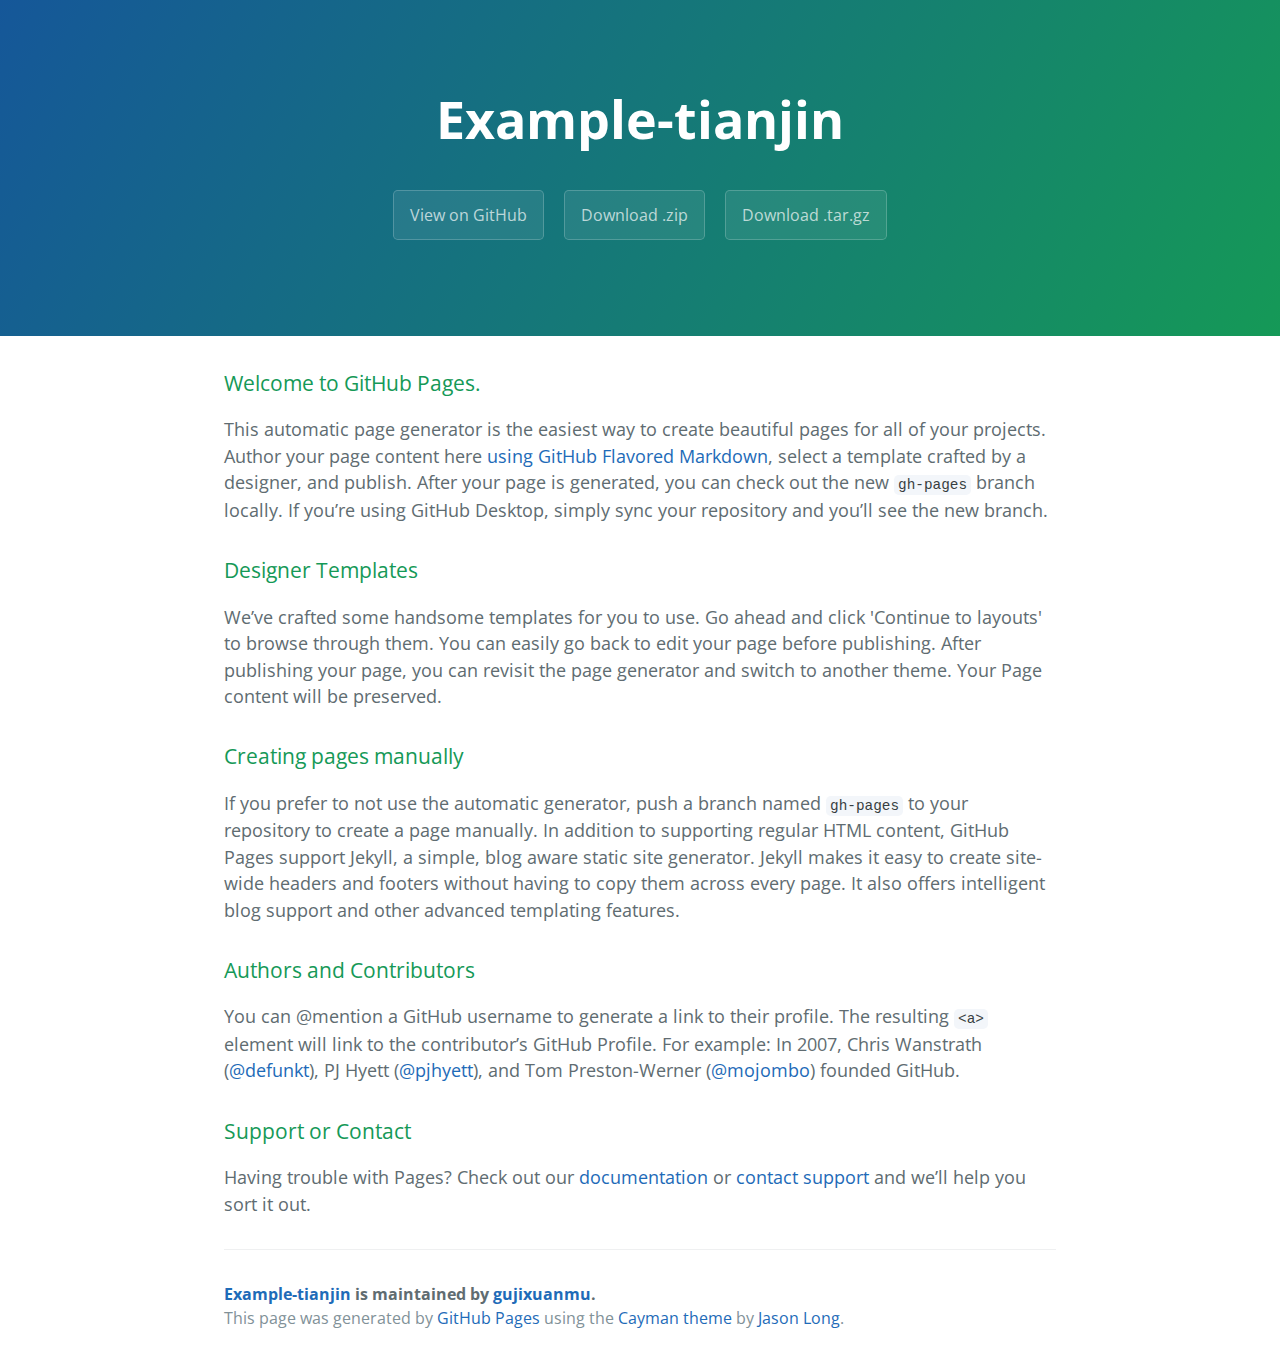
==== index.html @ ce623e88 "Create gh-pages branch via GitHub" ====
<!DOCTYPE html>
<html lang="en-us">
  <head>
    <meta charset="UTF-8">
    <title>Example-tianjin by gujixuanmu</title>
    <meta name="viewport" content="width=device-width, initial-scale=1">
    <link rel="stylesheet" type="text/css" href="stylesheets/normalize.css" media="screen">
    <link href='https://fonts.googleapis.com/css?family=Open+Sans:400,700' rel='stylesheet' type='text/css'>
    <link rel="stylesheet" type="text/css" href="stylesheets/stylesheet.css" media="screen">
    <link rel="stylesheet" type="text/css" href="stylesheets/github-light.css" media="screen">
  </head>
  <body>
    <section class="page-header">
      <h1 class="project-name">Example-tianjin</h1>
      <h2 class="project-tagline"></h2>
      <a href="https://github.com/gujixuanmu/example-tianjin" class="btn">View on GitHub</a>
      <a href="https://github.com/gujixuanmu/example-tianjin/zipball/master" class="btn">Download .zip</a>
      <a href="https://github.com/gujixuanmu/example-tianjin/tarball/master" class="btn">Download .tar.gz</a>
    </section>

    <section class="main-content">
      <h3>
<a id="welcome-to-github-pages" class="anchor" href="#welcome-to-github-pages" aria-hidden="true"><span aria-hidden="true" class="octicon octicon-link"></span></a>Welcome to GitHub Pages.</h3>

<p>This automatic page generator is the easiest way to create beautiful pages for all of your projects. Author your page content here <a href="https://guides.github.com/features/mastering-markdown/">using GitHub Flavored Markdown</a>, select a template crafted by a designer, and publish. After your page is generated, you can check out the new <code>gh-pages</code> branch locally. If you’re using GitHub Desktop, simply sync your repository and you’ll see the new branch.</p>

<h3>
<a id="designer-templates" class="anchor" href="#designer-templates" aria-hidden="true"><span aria-hidden="true" class="octicon octicon-link"></span></a>Designer Templates</h3>

<p>We’ve crafted some handsome templates for you to use. Go ahead and click 'Continue to layouts' to browse through them. You can easily go back to edit your page before publishing. After publishing your page, you can revisit the page generator and switch to another theme. Your Page content will be preserved.</p>

<h3>
<a id="creating-pages-manually" class="anchor" href="#creating-pages-manually" aria-hidden="true"><span aria-hidden="true" class="octicon octicon-link"></span></a>Creating pages manually</h3>

<p>If you prefer to not use the automatic generator, push a branch named <code>gh-pages</code> to your repository to create a page manually. In addition to supporting regular HTML content, GitHub Pages support Jekyll, a simple, blog aware static site generator. Jekyll makes it easy to create site-wide headers and footers without having to copy them across every page. It also offers intelligent blog support and other advanced templating features.</p>

<h3>
<a id="authors-and-contributors" class="anchor" href="#authors-and-contributors" aria-hidden="true"><span aria-hidden="true" class="octicon octicon-link"></span></a>Authors and Contributors</h3>

<p>You can @mention a GitHub username to generate a link to their profile. The resulting <code>&lt;a&gt;</code> element will link to the contributor’s GitHub Profile. For example: In 2007, Chris Wanstrath (<a href="https://github.com/defunkt" class="user-mention">@defunkt</a>), PJ Hyett (<a href="https://github.com/pjhyett" class="user-mention">@pjhyett</a>), and Tom Preston-Werner (<a href="https://github.com/mojombo" class="user-mention">@mojombo</a>) founded GitHub.</p>

<h3>
<a id="support-or-contact" class="anchor" href="#support-or-contact" aria-hidden="true"><span aria-hidden="true" class="octicon octicon-link"></span></a>Support or Contact</h3>

<p>Having trouble with Pages? Check out our <a href="https://help.github.com/pages">documentation</a> or <a href="https://github.com/contact">contact support</a> and we’ll help you sort it out.</p>

      <footer class="site-footer">
        <span class="site-footer-owner"><a href="https://github.com/gujixuanmu/example-tianjin">Example-tianjin</a> is maintained by <a href="https://github.com/gujixuanmu">gujixuanmu</a>.</span>

        <span class="site-footer-credits">This page was generated by <a href="https://pages.github.com">GitHub Pages</a> using the <a href="https://github.com/jasonlong/cayman-theme">Cayman theme</a> by <a href="https://twitter.com/jasonlong">Jason Long</a>.</span>
      </footer>

    </section>

  
  </body>
</html>
---- stylesheets/stylesheet.css ----
* {
  box-sizing: border-box; }

body {
  padding: 0;
  margin: 0;
  font-family: "Open Sans", "Helvetica Neue", Helvetica, Arial, sans-serif;
  font-size: 16px;
  line-height: 1.5;
  color: #606c71; }

a {
  color: #1e6bb8;
  text-decoration: none; }
  a:hover {
    text-decoration: underline; }

.btn {
  display: inline-block;
  margin-bottom: 1rem;
  color: rgba(255, 255, 255, 0.7);
  background-color: rgba(255, 255, 255, 0.08);
  border-color: rgba(255, 255, 255, 0.2);
  border-style: solid;
  border-width: 1px;
  border-radius: 0.3rem;
  transition: color 0.2s, background-color 0.2s, border-color 0.2s; }
  .btn + .btn {
    margin-left: 1rem; }

.btn:hover {
  color: rgba(255, 255, 255, 0.8);
  text-decoration: none;
  background-color: rgba(255, 255, 255, 0.2);
  border-color: rgba(255, 255, 255, 0.3); }

@media screen and (min-width: 64em) {
  .btn {
    padding: 0.75rem 1rem; } }

@media screen and (min-width: 42em) and (max-width: 64em) {
  .btn {
    padding: 0.6rem 0.9rem;
    font-size: 0.9rem; } }

@media screen and (max-width: 42em) {
  .btn {
    display: block;
    width: 100%;
    padding: 0.75rem;
    font-size: 0.9rem; }
    .btn + .btn {
      margin-top: 1rem;
      margin-left: 0; } }

.page-header {
  color: #fff;
  text-align: center;
  background-color: #159957;
  background-image: linear-gradient(120deg, #155799, #159957); }

@media screen and (min-width: 64em) {
  .page-header {
    padding: 5rem 6rem; } }

@media screen and (min-width: 42em) and (max-width: 64em) {
  .page-header {
    padding: 3rem 4rem; } }

@media screen and (max-width: 42em) {
  .page-header {
    padding: 2rem 1rem; } }

.project-name {
  margin-top: 0;
  margin-bottom: 0.1rem; }

@media screen and (min-width: 64em) {
  .project-name {
    font-size: 3.25rem; } }

@media screen and (min-width: 42em) and (max-width: 64em) {
  .project-name {
    font-size: 2.25rem; } }

@media screen and (max-width: 42em) {
  .project-name {
    font-size: 1.75rem; } }

.project-tagline {
  margin-bottom: 2rem;
  font-weight: normal;
  opacity: 0.7; }

@media screen and (min-width: 64em) {
  .project-tagline {
    font-size: 1.25rem; } }

@media screen and (min-width: 42em) and (max-width: 64em) {
  .project-tagline {
    font-size: 1.15rem; } }

@media screen and (max-width: 42em) {
  .project-tagline {
    font-size: 1rem; } }

.main-content :first-child {
  margin-top: 0; }
.main-content img {
  max-width: 100%; }
.main-content h1, .main-content h2, .main-content h3, .main-content h4, .main-content h5, .main-content h6 {
  margin-top: 2rem;
  margin-bottom: 1rem;
  font-weight: normal;
  color: #159957; }
.main-content p {
  margin-bottom: 1em; }
.main-content code {
  padding: 2px 4px;
  font-family: Consolas, "Liberation Mono", Menlo, Courier, monospace;
  font-size: 0.9rem;
  color: #383e41;
  background-color: #f3f6fa;
  border-radius: 0.3rem; }
.main-content pre {
  padding: 0.8rem;
  margin-top: 0;
  margin-bottom: 1rem;
  font: 1rem Consolas, "Liberation Mono", Menlo, Courier, monospace;
  color: #567482;
  word-wrap: normal;
  background-color: #f3f6fa;
  border: solid 1px #dce6f0;
  border-radius: 0.3rem; }
  .main-content pre > code {
    padding: 0;
    margin: 0;
    font-size: 0.9rem;
    color: #567482;
    word-break: normal;
    white-space: pre;
    background: transparent;
    border: 0; }
.main-content .highlight {
  margin-bottom: 1rem; }
  .main-content .highlight pre {
    margin-bottom: 0;
    word-break: normal; }
.main-content .highlight pre, .main-content pre {
  padding: 0.8rem;
  overflow: auto;
  font-size: 0.9rem;
  line-height: 1.45;
  border-radius: 0.3rem; }
.main-content pre code, .main-content pre tt {
  display: inline;
  max-width: initial;
  padding: 0;
  margin: 0;
  overflow: initial;
  line-height: inherit;
  word-wrap: normal;
  background-color: transparent;
  border: 0; }
  .main-content pre code:before, .main-content pre code:after, .main-content pre tt:before, .main-content pre tt:after {
    content: normal; }
.main-content ul, .main-content ol {
  margin-top: 0; }
.main-content blockquote {
  padding: 0 1rem;
  margin-left: 0;
  color: #819198;
  border-left: 0.3rem solid #dce6f0; }
  .main-content blockquote > :first-child {
    margin-top: 0; }
  .main-content blockquote > :last-child {
    margin-bottom: 0; }
.main-content table {
  display: block;
  width: 100%;
  overflow: auto;
  word-break: normal;
  word-break: keep-all; }
  .main-content table th {
    font-weight: bold; }
  .main-content table th, .main-content table td {
    padding: 0.5rem 1rem;
    border: 1px solid #e9ebec; }
.main-content dl {
  padding: 0; }
  .main-content dl dt {
    padding: 0;
    margin-top: 1rem;
    font-size: 1rem;
    font-weight: bold; }
  .main-content dl dd {
    padding: 0;
    margin-bottom: 1rem; }
.main-content hr {
  height: 2px;
  padding: 0;
  margin: 1rem 0;
  background-color: #eff0f1;
  border: 0; }

@media screen and (min-width: 64em) {
  .main-content {
    max-width: 64rem;
    padding: 2rem 6rem;
    margin: 0 auto;
    font-size: 1.1rem; } }

@media screen and (min-width: 42em) and (max-width: 64em) {
  .main-content {
    padding: 2rem 4rem;
    font-size: 1.1rem; } }

@media screen and (max-width: 42em) {
  .main-content {
    padding: 2rem 1rem;
    font-size: 1rem; } }

.site-footer {
  padding-top: 2rem;
  margin-top: 2rem;
  border-top: solid 1px #eff0f1; }

.site-footer-owner {
  display: block;
  font-weight: bold; }

.site-footer-credits {
  color: #819198; }

@media screen and (min-width: 64em) {
  .site-footer {
    font-size: 1rem; } }

@media screen and (min-width: 42em) and (max-width: 64em) {
  .site-footer {
    font-size: 1rem; } }

@media screen and (max-width: 42em) {
  .site-footer {
    font-size: 0.9rem; } }
---- stylesheets/github-light.css ----
/*
The MIT License (MIT)

Copyright (c) 2016 GitHub, Inc.

Permission is hereby granted, free of charge, to any person obtaining a copy
of this software and associated documentation files (the "Software"), to deal
in the Software without restriction, including without limitation the rights
to use, copy, modify, merge, publish, distribute, sublicense, and/or sell
copies of the Software, and to permit persons to whom the Software is
furnished to do so, subject to the following conditions:

The above copyright notice and this permission notice shall be included in all
copies or substantial portions of the Software.

THE SOFTWARE IS PROVIDED "AS IS", WITHOUT WARRANTY OF ANY KIND, EXPRESS OR
IMPLIED, INCLUDING BUT NOT LIMITED TO THE WARRANTIES OF MERCHANTABILITY,
FITNESS FOR A PARTICULAR PURPOSE AND NONINFRINGEMENT. IN NO EVENT SHALL THE
AUTHORS OR COPYRIGHT HOLDERS BE LIABLE FOR ANY CLAIM, DAMAGES OR OTHER
LIABILITY, WHETHER IN AN ACTION OF CONTRACT, TORT OR OTHERWISE, ARISING FROM,
OUT OF OR IN CONNECTION WITH THE SOFTWARE OR THE USE OR OTHER DEALINGS IN THE
SOFTWARE.

*/

.pl-c /* comment */ {
  color: #969896;
}

.pl-c1 /* constant, variable.other.constant, support, meta.property-name, support.constant, support.variable, meta.module-reference, markup.raw, meta.diff.header */,
.pl-s .pl-v /* string variable */ {
  color: #0086b3;
}

.pl-e /* entity */,
.pl-en /* entity.name */ {
  color: #795da3;
}

.pl-smi /* variable.parameter.function, storage.modifier.package, storage.modifier.import, storage.type.java, variable.other */,
.pl-s .pl-s1 /* string source */ {
  color: #333;
}

.pl-ent /* entity.name.tag */ {
  color: #63a35c;
}

.pl-k /* keyword, storage, storage.type */ {
  color: #a71d5d;
}

.pl-s /* string */,
.pl-pds /* punctuation.definition.string, string.regexp.character-class */,
.pl-s .pl-pse .pl-s1 /* string punctuation.section.embedded source */,
.pl-sr /* string.regexp */,
.pl-sr .pl-cce /* string.regexp constant.character.escape */,
.pl-sr .pl-sre /* string.regexp source.ruby.embedded */,
.pl-sr .pl-sra /* string.regexp string.regexp.arbitrary-repitition */ {
  color: #183691;
}

.pl-v /* variable */ {
  color: #ed6a43;
}

.pl-id /* invalid.deprecated */ {
  color: #b52a1d;
}

.pl-ii /* invalid.illegal */ {
  color: #f8f8f8;
  background-color: #b52a1d;
}

.pl-sr .pl-cce /* string.regexp constant.character.escape */ {
  font-weight: bold;
  color: #63a35c;
}

.pl-ml /* markup.list */ {
  color: #693a17;
}

.pl-mh /* markup.heading */,
.pl-mh .pl-en /* markup.heading entity.name */,
.pl-ms /* meta.separator */ {
  font-weight: bold;
  color: #1d3e81;
}

.pl-mq /* markup.quote */ {
  color: #008080;
}

.pl-mi /* markup.italic */ {
  font-style: italic;
  color: #333;
}

.pl-mb /* markup.bold */ {
  font-weight: bold;
  color: #333;
}

.pl-md /* markup.deleted, meta.diff.header.from-file */ {
  color: #bd2c00;
  background-color: #ffecec;
}

.pl-mi1 /* markup.inserted, meta.diff.header.to-file */ {
  color: #55a532;
  background-color: #eaffea;
}

.pl-mdr /* meta.diff.range */ {
  font-weight: bold;
  color: #795da3;
}

.pl-mo /* meta.output */ {
  color: #1d3e81;
}
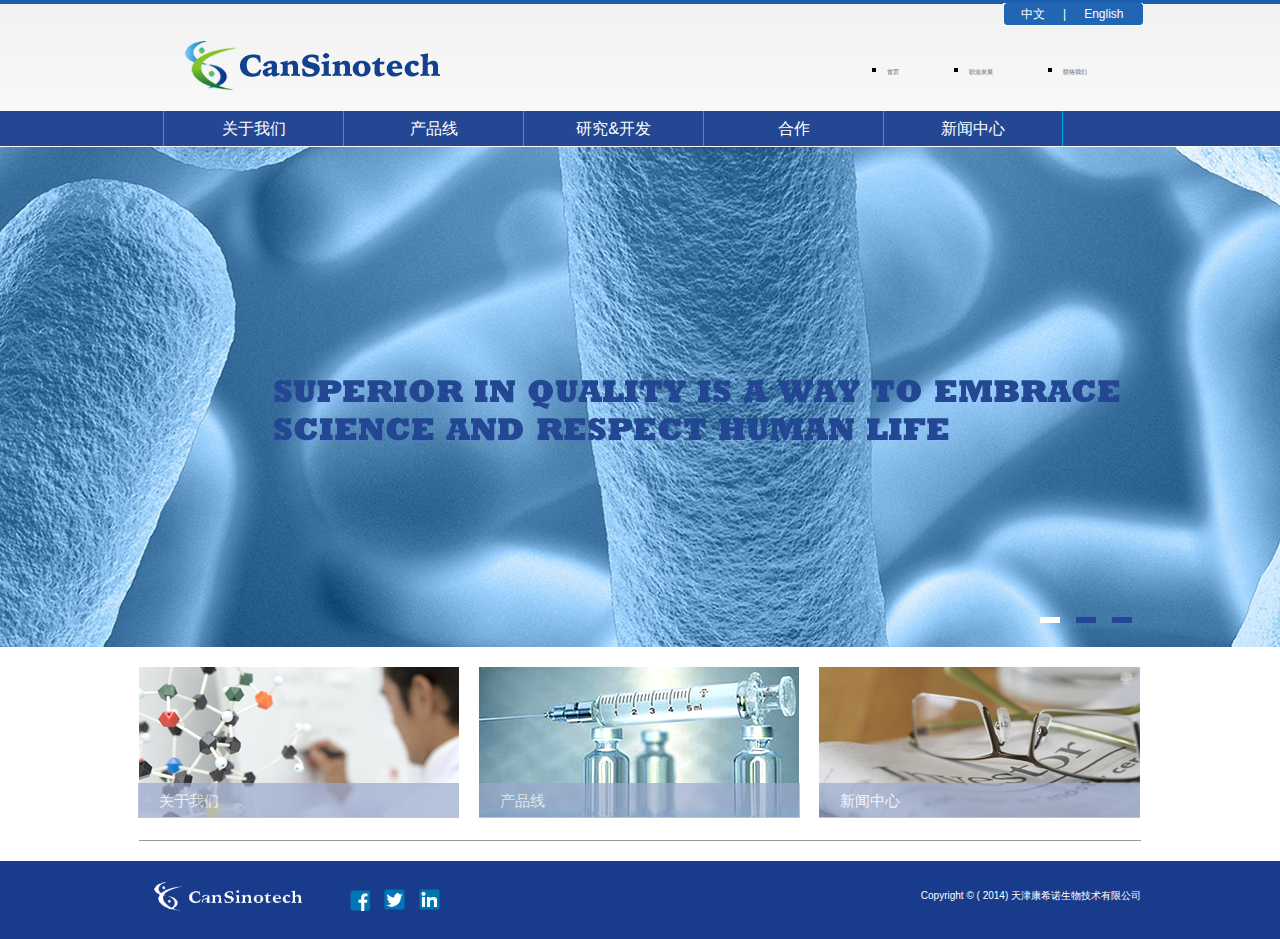
==== commit 17ad7498: "add example-tianjin" ====
--- a/index.html
+++ b/index.html
@@ -1,57 +1,103 @@
 <!DOCTYPE html>
-<html lang="en-us">
-  <head>
+<html>
+<head lang="en">
     <meta charset="UTF-8">
-    <title>Example-tianjin by gujixuanmu</title>
-    <meta name="viewport" content="width=device-width, initial-scale=1">
-    <link rel="stylesheet" type="text/css" href="stylesheets/normalize.css" media="screen">
-    <link href='https://fonts.googleapis.com/css?family=Open+Sans:400,700' rel='stylesheet' type='text/css'>
-    <link rel="stylesheet" type="text/css" href="stylesheets/stylesheet.css" media="screen">
-    <link rel="stylesheet" type="text/css" href="stylesheets/github-light.css" media="screen">
-  </head>
-  <body>
-    <section class="page-header">
-      <h1 class="project-name">Example-tianjin</h1>
-      <h2 class="project-tagline"></h2>
-      <a href="https://github.com/gujixuanmu/example-tianjin" class="btn">View on GitHub</a>
-      <a href="https://github.com/gujixuanmu/example-tianjin/zipball/master" class="btn">Download .zip</a>
-      <a href="https://github.com/gujixuanmu/example-tianjin/tarball/master" class="btn">Download .tar.gz</a>
-    </section>
+    <title>Tianjin CanSino Biotechnology Inc. (CanSino)</title>
+    <meta name="description" content="Tianjin CanSino Biotechnology Inc. (CanSino) " />
+    <meta name="keywords" content="Tianjin CanSino Biotechnology Inc. (CanSino) " />
+    <link rel="stylesheet" href="css/global.css"/>
+    <link rel="stylesheet" href="css/common.css"/>
+    <link rel="stylesheet" href="css/index.css"/>
+    <script type="text/javascript" src="js/capsulation.js"></script>
+    <script type="text/javascript" src="js/mine.js"></script>
+</head>
+<body>
+<!--页眉-->
+<div class="public-header">
+    <div class="public-header-top-container clearfloat">
+        <div class="language"><a href="">中文</a><a href="">|</a><a href="">English</a></div>
+    </div>
+    <div class="public-header-middle-container clearfloat">
+        <div class="public-header-logo"><a href="index.html"></a></div>
+        <div class="public-header-nav ">
+            <ul>
+                <li class="item"><a href="public-header/contactUs.html">联络我们</a></li>
+                <li class="item"><a href="public-header/careerDevelopment.html">职业发展</a></li>
+                <li class="item"><a href="index.html">首页</a></li>
+            </ul>
+        </div>
+    </div>
+    <ul class="public-header-nav2 clearfloat">
+        <li class="item1"><a href="">关于我们</a>
+            <ul id="hdn1">
+                <li class="item hdn"><a href="public-header/companyIntroduce.html">企业介绍</a></li>
+                <li class="item hdn"><a href="">企业文化</a></li>
+                <li class="item hdn"><a href="">领导团队</a></li>
+                <li class="item hdn"><a href="">顾问委员会</a></li>
+                <li class="item hdn"><a href="">企业荣誉</a></li>
+                <li class="item hdn"><a href="">企业责任</a></li>
+            </ul>
+        </li>
+        <li class="item1"><a href="">产品线</a>
+            <ul id="hdn2">
+                <li class="item hdn"><a href="">重组腺病毒结核病疫苗</a></li>
+                <li class="item hdn"><a href="">肺炎结合疫苗</a></li>
+                <li class="item hdn"><a href="">脑膜炎球菌结合疫苗</a></li>
+                <li class="item hdn"><a href="">组分百白破联合疫苗</a></li>
+                <li class="item hdn"><a href="">组分百白破联合疫苗（成人）</a></li>
+                <li class="item hdn"><a href="">组分百白破-Hib联合疫苗</a></li>
+                <li class="item hdn"><a href="">重组肺炎蛋白疫苗</a></li>
+                <li class="item hdn"><a href="">肺炎多糖疫苗</a></li>
+                <li class="item hdn"><a href="">试剂产品</a></li>
+            </ul>
+        </li>
+        <li class="item1"><a href="">研究&开发</a>
+            <ul id="hdn3">
+                <li class="item hdn"><a href="">研发领域</a></li>
+                <li class="item hdn"><a href="">技术平台</a></li>
+            </ul>
+        </li>
 
-    <section class="main-content">
-      <h3>
-<a id="welcome-to-github-pages" class="anchor" href="#welcome-to-github-pages" aria-hidden="true"><span aria-hidden="true" class="octicon octicon-link"></span></a>Welcome to GitHub Pages.</h3>
+        <li class="item1"><a href="">合作</a></li>
+        <li class="item1"><a href="" class="item15">新闻中心</a>
+            <ul id="hdn5">
+                <li class="item hdn"><a href="">公司新闻</a></li>
+                <li class="item hdn"><a href="">行业信息</a></li>
+            </ul>
+        </li>
+    </ul>
+</div>
+<!--banner图片-->
+<div class="index-banner ">
+    <img src="images/banner1.png" alt="banner1图片" class="index-banner1"/>
+    <img src="images/banner2.png" alt="banner2图片" class="index-banner2"/>
+    <img src="images/banner3.png" alt="banner3图片" class="index-banner3"/>
+    <span class="index-banner-icoBox clearfloat">
+        <a href="javascript://" class="firsta"></a>
+        <a href="javascript://"></a>
+        <a href="javascript://"></a>
+    </span>
+</div>
+<!--内容-->
+<div class="index-content ">
+    <div class="index-content-container clearfloat">
+        <a href="" class="index-content-nav1"><img src="images/content-img1.jpg" alt="content-img1"/><p class="index-content-title1">关于我们</p></a>
+        <a href="" class="index-content-nav2"><img src="images/content-img2.jpg" alt="content-img2"/><p class="index-content-title2">产品线</p></a>
+        <a href="" class="index-content-nav3"><img src="images/content-img3.jpg" alt="content-img3"/><p class="index-content-title3">新闻中心</p></a>
+    </div>
+</div>
+<!--页脚-->
+<div class="public-footer">
+    <div class="public-footer-container">
+        <div class="public-footer-logo"><a href="index.html"></a></div>
+        <div class="public-footer-ico clearfloat">
+            <a href="index.html" class="public-footer-ico1"></a>
+            <a href="index.html" class="public-footer-ico2"></a>
+            <a href="index.html" class="public-footer-ico3"></a>
 
-<p>This automatic page generator is the easiest way to create beautiful pages for all of your projects. Author your page content here <a href="https://guides.github.com/features/mastering-markdown/">using GitHub Flavored Markdown</a>, select a template crafted by a designer, and publish. After your page is generated, you can check out the new <code>gh-pages</code> branch locally. If you’re using GitHub Desktop, simply sync your repository and you’ll see the new branch.</p>
-
-<h3>
-<a id="designer-templates" class="anchor" href="#designer-templates" aria-hidden="true"><span aria-hidden="true" class="octicon octicon-link"></span></a>Designer Templates</h3>
-
-<p>We’ve crafted some handsome templates for you to use. Go ahead and click 'Continue to layouts' to browse through them. You can easily go back to edit your page before publishing. After publishing your page, you can revisit the page generator and switch to another theme. Your Page content will be preserved.</p>
-
-<h3>
-<a id="creating-pages-manually" class="anchor" href="#creating-pages-manually" aria-hidden="true"><span aria-hidden="true" class="octicon octicon-link"></span></a>Creating pages manually</h3>
-
-<p>If you prefer to not use the automatic generator, push a branch named <code>gh-pages</code> to your repository to create a page manually. In addition to supporting regular HTML content, GitHub Pages support Jekyll, a simple, blog aware static site generator. Jekyll makes it easy to create site-wide headers and footers without having to copy them across every page. It also offers intelligent blog support and other advanced templating features.</p>
-
-<h3>
-<a id="authors-and-contributors" class="anchor" href="#authors-and-contributors" aria-hidden="true"><span aria-hidden="true" class="octicon octicon-link"></span></a>Authors and Contributors</h3>
-
-<p>You can @mention a GitHub username to generate a link to their profile. The resulting <code>&lt;a&gt;</code> element will link to the contributor’s GitHub Profile. For example: In 2007, Chris Wanstrath (<a href="https://github.com/defunkt" class="user-mention">@defunkt</a>), PJ Hyett (<a href="https://github.com/pjhyett" class="user-mention">@pjhyett</a>), and Tom Preston-Werner (<a href="https://github.com/mojombo" class="user-mention">@mojombo</a>) founded GitHub.</p>
-
-<h3>
-<a id="support-or-contact" class="anchor" href="#support-or-contact" aria-hidden="true"><span aria-hidden="true" class="octicon octicon-link"></span></a>Support or Contact</h3>
-
-<p>Having trouble with Pages? Check out our <a href="https://help.github.com/pages">documentation</a> or <a href="https://github.com/contact">contact support</a> and we’ll help you sort it out.</p>
-
-      <footer class="site-footer">
-        <span class="site-footer-owner"><a href="https://github.com/gujixuanmu/example-tianjin">Example-tianjin</a> is maintained by <a href="https://github.com/gujixuanmu">gujixuanmu</a>.</span>
-
-        <span class="site-footer-credits">This page was generated by <a href="https://pages.github.com">GitHub Pages</a> using the <a href="https://github.com/jasonlong/cayman-theme">Cayman theme</a> by <a href="https://twitter.com/jasonlong">Jason Long</a>.</span>
-      </footer>
-
-    </section>
-
-  
-  </body>
-</html>
+        </div>
+        <p class="public-footer-text">Copyright © ( 2014) 天津康希诺生物技术有限公司</p>
+    </div>
+</div>
+</body>
+</html>--- a/css/global.css
+++ b/css/global.css
@@ -0,0 +1,31 @@
+body,div,ol,ul,li,dd,dt,dl,input,p,span,form,a,h1,h2,h3,h4,h5,h6,textarea{
+    margin: 0;
+    padding: 0;
+    font-family: 'Roboto', 'Helvetica', sans-serif;
+}
+
+ol,ul,li{
+    list-style: none;
+}
+
+a{
+    text-decoration: none;
+    display: block;
+}
+
+img{
+    border: none;
+    display: block;
+}
+
+.clearfloat{
+    zoom: 1;
+}
+
+.clearfloat:after{
+    display: block;
+    clear: both;
+    content: "";
+    visibility: hidden;
+    height: 0;
+}
--- a/css/common.css
+++ b/css/common.css
@@ -0,0 +1,184 @@
+.container{
+
+}
+/*页眉*/
+.public-header{
+    height: 144px;
+    border-top: 3px solid #1A5EAD;
+    background: url("../images/public-header-bgd.png") repeat-x;
+}
+
+.public-header-top-container{
+    height: 26px;
+    width: 1054px;
+    position: relative;
+    margin: 0 auto;
+}
+
+.language{
+    float: right;
+    background-color: #2566B1;
+    width: 140px;
+    height: 26px;
+    background: url("../images/header-top-nav.png") no-repeat;
+    margin-right: 24px;
+}
+
+.language a{
+    float: left;
+    font-size: 12px;
+    line-height: 22px;
+    text-align: center;
+    color: #fff;
+    margin-left: 18px;
+}
+
+.public-header-middle-container{
+    height: 82px;
+    width: 934px;
+    position: relative;
+    margin: 0 auto;
+
+
+}
+
+.public-header .public-header-logo{
+    float: left;
+    margin-top: 4px;
+    background: url("../images/header-logo.png");
+}
+
+.public-header .public-header-logo a{
+    width: 276px;
+    height: 64px;
+}
+
+.public-header-nav .item {
+    float: right;
+    /*font-family:Verdana, Arial, Helvetica, sans-serif;*/
+    font-weight: bold;
+    font-size: 14px;
+    padding-top: 32px;
+    margin-left: 50px;
+    list-style-type: square;
+}
+
+.public-header-nav a{
+    color: #999;
+    font-size: 6px;
+    margin-right: 20px;
+}
+
+.public-header-nav2{
+    height: 35px;
+    background-color: #244794;
+    padding-left: 163px;
+}
+
+
+
+.public-header-nav2 .item1{
+    float: left;
+    height: 35px;
+    list-style: none;
+    width: 180px;
+}
+
+.public-header-nav2 .item1>a{
+    display: block;
+    border-left: 1px solid #00AAEF;
+    text-decoration: none;
+    color: #fff;
+    line-height: 35px;
+    text-align: center;
+}
+
+.public-header-nav2 .item1 .item15{
+    border-right: 1px solid #00AAEF;
+}
+
+
+.public-header-nav2 .item{
+    font-size: 12px;
+    width: 180px;
+    margin: auto;
+    background-color: #244794;
+    opacity: 0.85;
+    filter:"alpha(opacity=50)";
+    -ms-filter: "alpha(opacity=50)";/*旧版IE*/
+}
+
+.public-header-nav2 #hdn1,.public-header-nav2 #hdn2,.public-header-nav2 #hdn3,.public-header-nav2 #hdn5{
+    display: none;
+    position: absolute;
+    z-index: 999999;
+}
+
+.public-header-nav2 .item>a{
+    text-decoration: none;
+    width: 180px;
+    margin-bottom: 8px;
+    display: inline-block;
+    text-align: center;
+    color: #fff;
+}
+
+
+
+
+/*页脚*/
+.public-footer{
+    height: 78px;
+    background-color: #183B8C;
+}
+
+.public-footer-container{
+    width: 1002px;
+    height: 50px;
+    position: relative;
+    margin:0 auto;
+
+}
+
+.public-footer-logo{
+    width:170px;
+    height: 36px;
+    background: url("../images/footer-logo.png");
+    float: left;
+    margin-top: 16px;
+
+}
+.public-footer-logo>a{
+    width: 160px;
+    height: 40px;
+}
+
+.public-footer-ico a{
+    height: 28px;
+    float: left;
+    margin-top: 26px;
+    width: 24px;
+    background: url("../images/footer-ico.png");
+}
+
+.public-footer-ico .public-footer-ico1{
+    margin-left: 37px;
+}
+
+.public-footer-ico .public-footer-ico2{
+    background-position: 60px 27px;
+    margin-left: 12px;
+}
+
+.public-footer-ico .public-footer-ico3{
+    background-position: 28px 27px;
+    margin-left: 12px;
+}
+
+.public-footer-text{
+    float: right;
+    color: #fff;
+    margin-top: -26px;
+    font-size: 10px;
+    font-weight: 200;
+}--- a/css/index.css
+++ b/css/index.css
@@ -0,0 +1,119 @@
+/*banner图片*/
+.index-banner{
+    position: relative;
+    height: 500px;
+    width: 100%;
+    overflow: hidden;
+    margin-top: 0.006em;
+
+}
+
+.index-banner1{
+    position: absolute;
+}
+
+.index-banner2{
+    position: absolute;
+    display: none;
+}
+
+.index-banner3{
+    position: absolute;
+    display: none;
+}
+
+.index-banner-icoBox{
+    display: inline-block;
+    margin-top: 470px;
+    position: relative;
+    left: 80%;
+}
+
+.index-banner-icoBox a{
+    float: left;
+    width: 20px;
+    height: 6px;
+    margin-left:16px;
+    overflow: hidden;
+    background-color: #244794;
+}
+
+
+.index-banner-icoBox .firsta{
+    background-color: #fff;
+}
+
+.index-banner-ico01{
+    background-position: 2px 3px;
+
+}
+
+.index-banner-ico02{
+    background-position: 34px 3px;
+}
+
+.index-banner-ico03{
+    background-position: 65px 3px;
+}
+
+/*内容部分*/
+.index-content{
+    height: 214px;
+}
+
+.index-content-container{
+    height: 173px;
+    width: 1002px;
+    margin: 0 auto;
+    border-bottom: 1px solid #999;
+    padding-top: 20px;
+    position: relative;
+}
+
+.index-content img{
+    float: left;
+
+}
+
+.index-content-nav2 img{
+    margin-left: 20px;
+}
+
+.index-content-nav3 img{
+    margin-left: 20px;
+}
+
+.index-content-title1,.index-content-title2,.index-content-title3{
+    position: absolute;
+    color: #fff;
+    font-size: 15px;
+    font-family: Verdana, Arial, Helvetica, sans-serif;
+    width: 300px;
+    height: 35px;
+    line-height: 35px;
+    padding-left: 21px;
+    opacity: 0.7;
+    filter:"alpha(opacity=50)";
+    -ms-filter: "alpha(opacity=50)";/*旧版IE*/
+}
+
+.index-content-title1{
+    top:136px;
+    left: 20px;
+    margin-left: -21px;
+    background: url("../images/index-content-tit-bgd.png");
+}
+
+.index-content-title2{
+    top:136px;
+    left: 320px;
+    background: url("../images/index-content-tit-bgd.png");
+    margin-left: 20px;
+}
+
+.index-content-title3{
+    top:136px;
+    left: 640px;
+    background: url("../images/index-content-tit-bgd.png");
+    margin-left: 40px;
+}